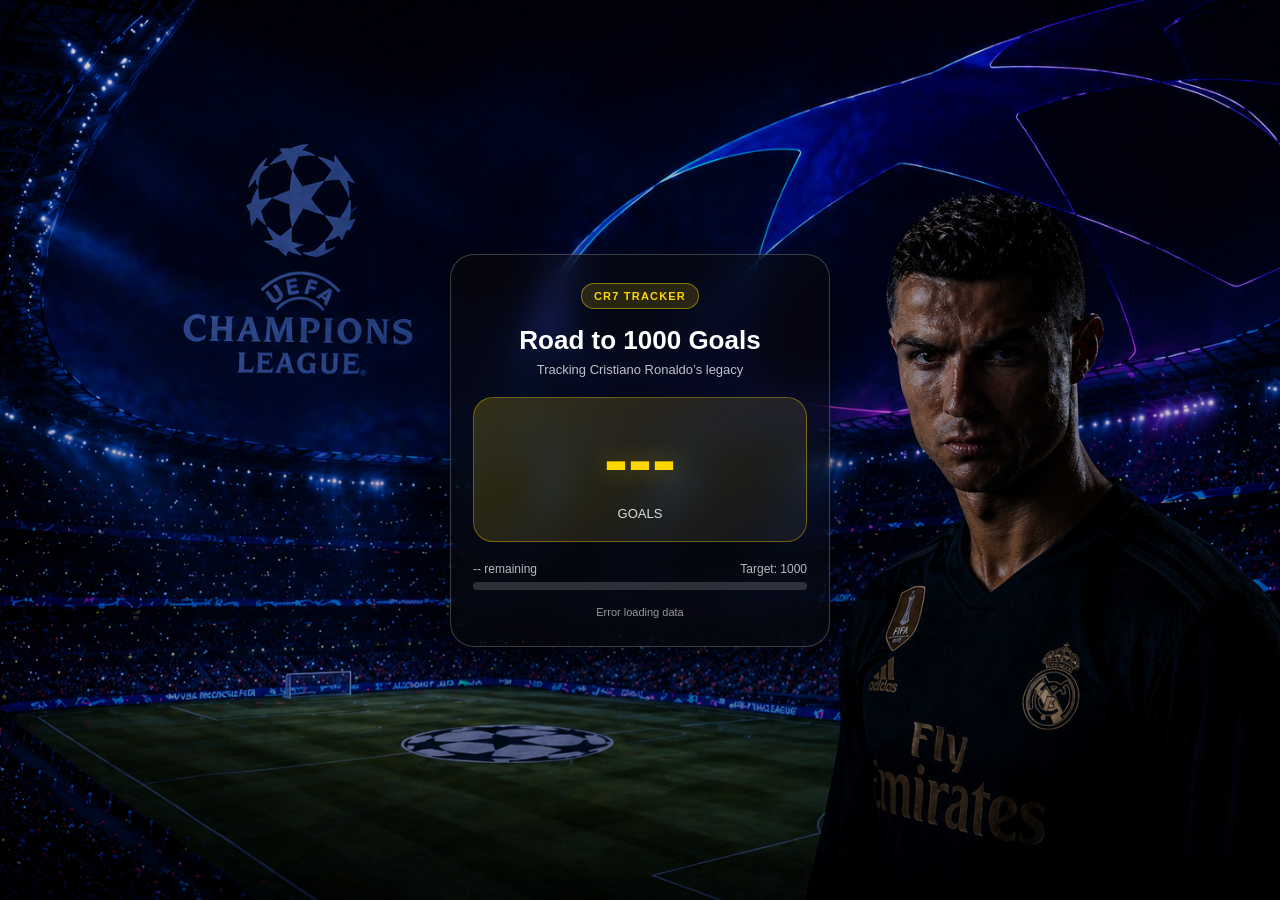
==== index.html @ 90e4d959 "first commit" ====
<!DOCTYPE html>
<html lang="en">
<head>
  <meta charset="UTF-8" />
  <meta name="viewport" content="width=device-width, initial-scale=1.0" />
  <title>CR7 - 1000 Goals Tracker</title>
  <link rel="stylesheet" href="css/styles.css" />
</head>

<body>
  <main class="container">
    <section class="card">
      <div class="badge">CR7 Tracker</div>

      <h1>Road to 1000 Goals</h1>
      <p class="subtitle">Tracking Cristiano Ronaldo’s legacy</p>

      <div class="goals-box">
        <div id="goalsNumber" class="goals-number">---</div>
        <div class="goals-label">goals</div>
      </div>

      <div class="progress-area">
        <div class="progress-info">
          <span id="remainingGoals">-- remaining</span>
          <span>Target: 1000</span>
        </div>

        <div class="progress-bar">
          <div id="progressFill" class="progress-fill"></div>
        </div>
      </div>

      <div id="lastUpdated" class="footer">
        Loading data...
      </div>
    </section>
  </main>

  <script src="js/config.js"></script>

</body>
</html>
---- css/styles.css ----
* {
      margin: 0;
      padding: 0;
      box-sizing: border-box;
      font-family: Arial, Helvetica, sans-serif;
    }

    body {
      min-height: 100vh;
      background:
        linear-gradient(rgba(0, 0, 0, 0.15), rgba(0, 0, 0, 0.35)),
        url("../assets/cristiano.png") center/cover no-repeat;
      color: white;
      display: flex;
      align-items: center;
      justify-content: center;
    }

    .container {
      width: 100%;
      min-height: 100vh;
      display: flex;
      align-items: center;
      justify-content: center;
      padding: 16px;
    }

    .card {
      width: min(80%, 380px);
      padding: 28px 22px;
      border-radius: 24px;
      background: rgba(10, 10, 10, 0.58);
      border: 1px solid rgba(255, 255, 255, 0.22);
      box-shadow: 0 20px 60px rgba(0, 0, 0, 0.6);
      text-align: center;
      backdrop-filter: blur(16px);
    }

    .badge {
      display: inline-block;
      padding: 6px 12px;
      border-radius: 999px;
      background: rgba(255, 215, 0, 0.14);
      border: 1px solid rgba(255, 215, 0, 0.45);
      color: #ffd700;
      font-size: 11px;
      font-weight: 700;
      letter-spacing: 1.2px;
      text-transform: uppercase;
      margin-bottom: 16px;
    }

    h1 {
      font-size: 26px;
      margin-bottom: 6px;
    }

    .subtitle {
      color: rgba(255, 255, 255, 0.75);
      font-size: 13px;
      margin-bottom: 20px;
    }

    .goals-box {
      margin: 0 auto 20px;
      padding: 20px 12px;
      border-radius: 20px;
      background: linear-gradient(145deg, rgba(255, 215, 0, 0.18), rgba(255, 255, 255, 0.06));
      border: 1px solid rgba(255, 215, 0, 0.35);
    }

    .goals-number {
      font-size: 72px;
      font-weight: 900;
      color: #ffd700;
      text-shadow: 0 0 25px rgba(255, 215, 0, 0.35);
    }

    .goals-label {
      margin-top: 6px;
      font-size: 13px;
      color: rgba(255, 255, 255, 0.85);
      text-transform: uppercase;
    }

    .progress-area {
      margin-top: 12px;
    }

    .progress-info {
      display: flex;
      justify-content: space-between;
      font-size: 12px;
      color: rgba(255, 255, 255, 0.72);
      margin-bottom: 6px;
    }

    .progress-bar {
      width: 100%;
      height: 8px;
      background: rgba(255, 255, 255, 0.16);
      border-radius: 999px;
      overflow: hidden;
    }

    .progress-fill {
      height: 100%;
      width: 0%;
      background: linear-gradient(90deg, #ffd700, #ff7b00);
      border-radius: 999px;
      transition: width 0.8s ease;
    }

    .footer {
      margin-top: 16px;
      font-size: 11px;
      color: rgba(255, 255, 255, 0.58);
    }
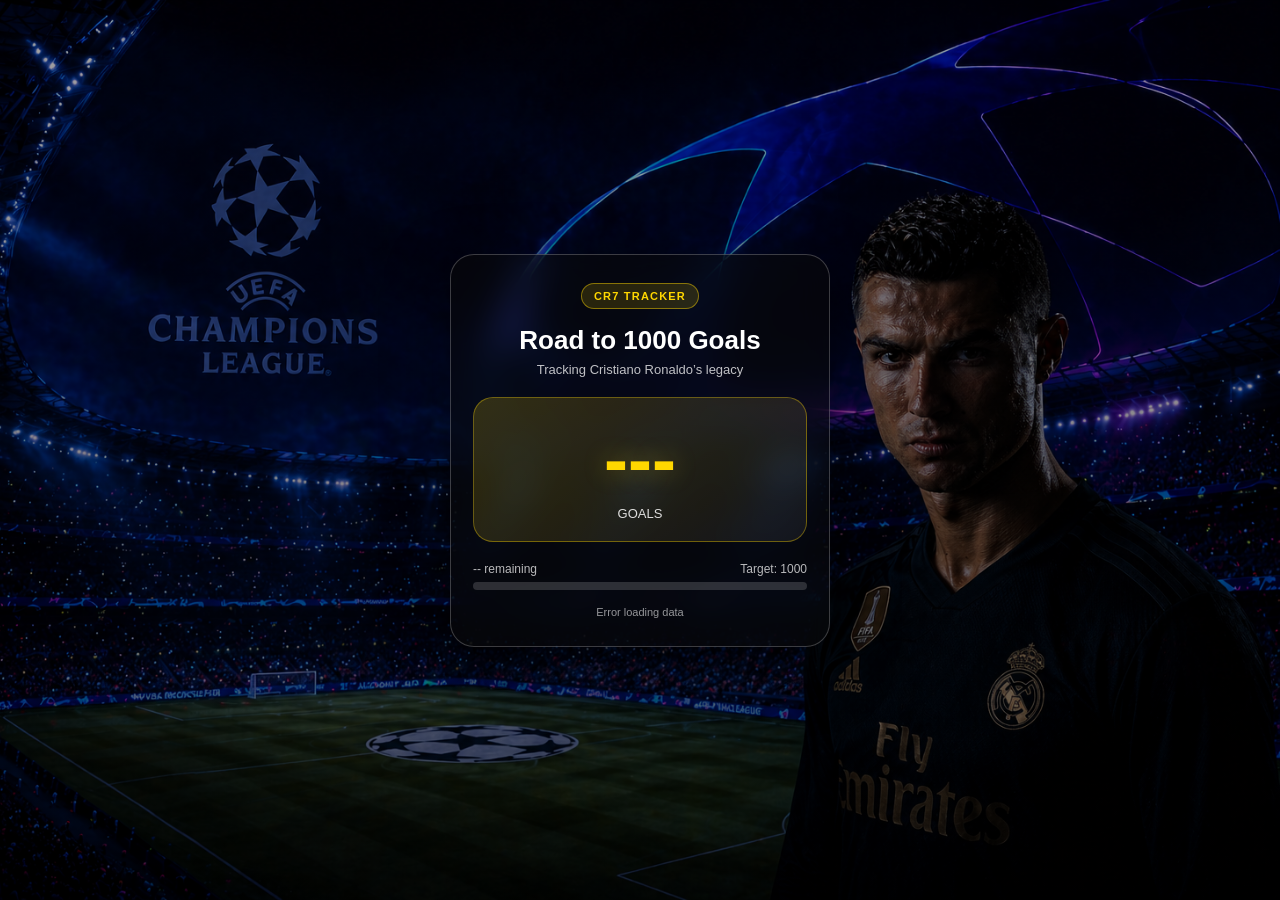
==== commit 0fa2d5ff: "cr7-1000-1.6" ====
--- a/index.html
+++ b/index.html
@@ -2,7 +2,8 @@
 <html lang="en">
 <head>
   <meta charset="UTF-8" />
-  <meta name="viewport" content="width=device-width, initial-scale=1.0" />
+  <meta name="viewport" content="width=device-width, initial-scale=1.0, viewport-fit=cover">
+  <meta name="theme-color" content="#000000">
   <title>CR7 - 1000 Goals Tracker</title>
   <link rel="stylesheet" href="css/styles.css" />
 </head>
--- a/css/styles.css
+++ b/css/styles.css
@@ -5,15 +5,32 @@
       font-family: Arial, Helvetica, sans-serif;
     }
 
+    html, body {
+        height: 100%;
+        min-height: 100%;
+        margin: 0;
+        overflow: hidden;
+        background-color: #050505;
+    }
+
     body {
-      min-height: 100vh;
-      background:
-        linear-gradient(rgba(0, 0, 0, 0.15), rgba(0, 0, 0, 0.35)),
-        url("../assets/cristiano.png") center/cover no-repeat;
-      color: white;
-      display: flex;
-      align-items: center;
-      justify-content: center;
+        min-height: 100dvh;
+        background-color: #000;
+        background-image:
+            linear-gradient(rgba(0, 0, 0, 0.35), rgba(0, 0, 0, 0.55)),
+            url("../assets/cristiano.png");
+        background-size: cover;
+        background-position: right center;
+        background-repeat: no-repeat;
+        color: white;
+        display: flex;
+        align-items: center;
+        justify-content: center;
+
+        padding-top: env(safe-area-inset-top);
+        padding-bottom: env(safe-area-inset-bottom);
+        padding-left: env(safe-area-inset-left);
+        padding-right: env(safe-area-inset-right);
     }
 
     .container {
@@ -115,4 +132,12 @@
       margin-top: 16px;
       font-size: 11px;
       color: rgba(255, 255, 255, 0.58);
-    }+    }
+
+    @media (max-width: 768px) {
+    body {
+        background:
+        linear-gradient(rgba(0, 0, 0, 0.25), rgba(0, 0, 0, 0.6)),
+        url("../assets/cristiano.png") 100% center / cover no-repeat;
+    }
+}
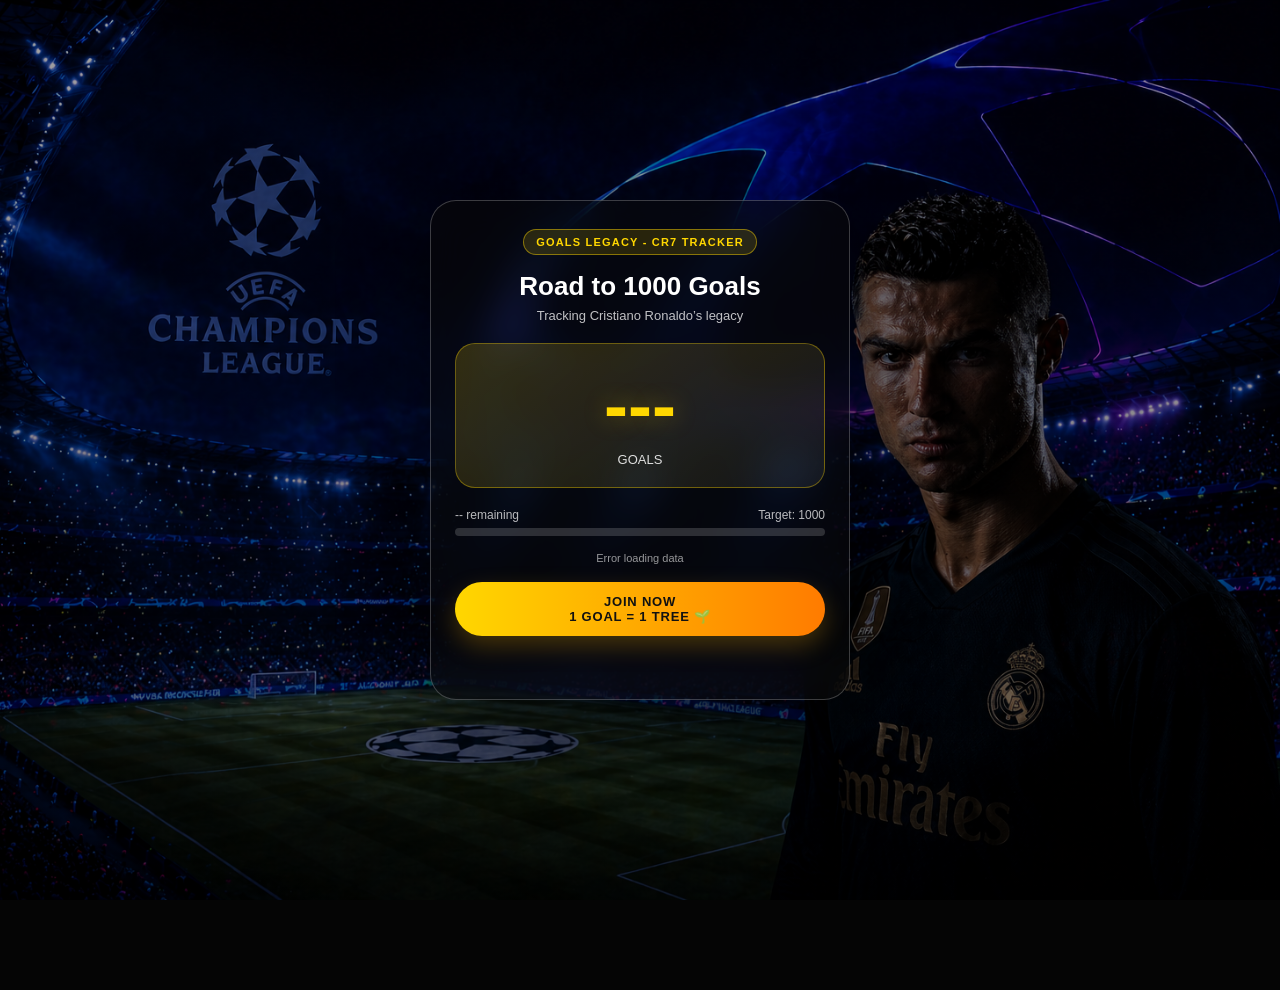
==== commit 02741429: "cr7-1000-1.7 Co-authored-by: Copilot <copilot@github.com>" ====
--- a/index.html
+++ b/index.html
@@ -4,14 +4,21 @@
   <meta charset="UTF-8" />
   <meta name="viewport" content="width=device-width, initial-scale=1.0, viewport-fit=cover">
   <meta name="theme-color" content="#000000">
-  <title>CR7 - 1000 Goals Tracker</title>
+  <link rel="icon" href="./assets/favicon.png" />
+  <link rel="apple-touch-icon" sizes="180x180" href="./assets/favicon.png" />
+  <link rel="icon" type="image/png" sizes="32x32" href="./assets/favicon.png" />
+  <link rel="icon" type="image/png" sizes="16x16" href="./assets/favicon.png" />
+  <title>Goals Legacy - CR7 1000 Goals Tracker</title>
   <link rel="stylesheet" href="css/styles.css" />
 </head>
 
 <body>
   <main class="container">
-    <section class="card">
-      <div class="badge">CR7 Tracker</div>
+    <section class="flip-card" id="flipCard">
+      <div class="flip-card-inner">
+        <div class="card card-front">
+
+      <div class="badge">Goals Legacy - CR7 Tracker</div>
 
       <h1>Road to 1000 Goals</h1>
       <p class="subtitle">Tracking Cristiano Ronaldo’s legacy</p>
@@ -35,8 +42,88 @@
       <div id="lastUpdated" class="footer">
         Loading data...
       </div>
+
+        <button class="join-button" id="joinButton">
+          Join Now<br>1 Goal = 1 Tree 🌱
+        </button>
+        </div>
+
+        <div class="card card-back">
+          <div class="donation-tag">Goals Legacy</div>
+          
+          <h2>Every Goal Can Create Impact</h2>
+
+          <p>
+            Join the challenge: every Cristiano Ronaldo goal is a chance to support the planet.
+          </p>
+          
+          <div class="impact-line">
+            <span>1 Goal</span>
+            <span>=</span>
+            <span>1 Tree 🌱</span>
+          </div>
+
+          <a
+            class="donate-button"
+            href="https://onetreeplanted.org/products/plant-trees"
+            target="_blank"
+            rel="noopener noreferrer"
+          >
+            Donate a Tree
+          </a>
+
+          <button class="donated-button" id="donatedButton">
+            I Already Donated
+          </button>
+
+          <div class="donation-counter">
+            <span id="donationCount">0</span> supporters joined the challenge
+          </div>
+
+          <p class="donation-note">
+            Donations go directly to One Tree Planted.<br>This is an independent fan project.
+          </p>
+
+          <button class="back-button" id="backButton">
+            Back to Goal Tracker
+          </button>
+        </div>
+      </div>
     </section>
+
   </main>
+
+  <div class="email-popup-overlay" id="emailPopup">
+    <div class="email-popup">
+      <button class="email-popup-close" id="closeEmailPopup">×</button>
+
+      <div class="email-popup-icon">🌱</div>
+
+      <h2>Join Goals Legacy</h2>
+
+      <p>
+        Want to receive updates about future football impact projects?
+      </p>
+
+      <input
+        type="email"
+        id="emailInput"
+        placeholder="Enter your email"
+      />
+
+      <button id="subscribeButton" class="subscribe-button">
+        Subscribe
+      </button>
+
+      <p class="email-popup-policy">
+        We’ll only use your email to send project updates. No spam.
+        By subscribing, you agree to our
+        <a href="privacy.html" target="_blank">Privacy Policy</a>.
+      </p>
+
+      <p id="emailPopupMessage" class="email-popup-message"></p>
+    </div>
+  </div>
 
   <script src="js/config.js"></script>
 
--- a/css/styles.css
+++ b/css/styles.css
@@ -35,22 +35,82 @@
 
     .container {
       width: 100%;
-      min-height: 100vh;
+      min-height: 120vh;
       display: flex;
       align-items: center;
       justify-content: center;
       padding: 16px;
     }
 
+    .flip-card {
+      width: min(82%, 420px);
+      min-height: 500px;
+      perspective: 1200px;
+    }
+
+    .flip-card-inner {
+      position: relative;
+      width: 100%;
+      min-height: 500px;        /* antes 560px */
+      transition: transform 0.8s ease;
+      transform-style: preserve-3d;
+    }
+
     .card {
-      width: min(80%, 380px);
-      padding: 28px 22px;
-      border-radius: 24px;
+      position: absolute;
+      inset: 0;
+      width: 100%;
+      min-height: 500px;        /* antes 560px */
+      padding: 28px 24px;       /* antes 34px 28px */
+      border-radius: 26px;
       background: rgba(10, 10, 10, 0.58);
       border: 1px solid rgba(255, 255, 255, 0.22);
-      box-shadow: 0 20px 60px rgba(0, 0, 0, 0.6);
+      box-shadow: 0 25px 80px rgba(0, 0, 0, 0.6);
       text-align: center;
-      backdrop-filter: blur(16px);
+      backdrop-filter: blur(18px);
+      backface-visibility: hidden;
+    }
+
+    .flip-card.flipped .flip-card-inner {
+      transform: rotateY(180deg);
+    }
+
+    .card-back {
+      transform: rotateY(180deg);
+      display: flex;
+      flex-direction: column;
+      justify-content: center;
+    }
+
+    .join-button,
+    .back-button {
+      margin-top: 18px;
+      width: 100%;
+      padding: 12px 16px;
+      border-radius: 999px;
+      border: none;
+      background: linear-gradient(90deg, #ffd700, #ff7b00);
+      color: #111;
+      font-size: 13px;
+      font-weight: 900;
+      text-transform: uppercase;
+      letter-spacing: 0.8px;
+      cursor: pointer;
+      box-shadow: 0 10px 25px rgba(255, 180, 0, 0.25);
+      transition: transform 0.2s ease, box-shadow 0.2s ease;
+    }
+
+    .join-button:hover,
+    .back-button:hover {
+      transform: translateY(-2px);
+      box-shadow: 0 14px 35px rgba(255, 180, 0, 0.38);
+    }
+
+    .back-button {
+      margin-top: 18px;
+      background: rgba(255, 255, 255, 0.08);
+      color: #ffd700;
+      border: 1px solid rgba(255, 215, 0, 0.35);
     }
 
     .badge {
@@ -133,11 +193,231 @@
       font-size: 11px;
       color: rgba(255, 255, 255, 0.58);
     }
+    
+    .donation-section {
+      margin-top: 22px;
+      padding: 18px 16px;
+      border-radius: 22px;
+      background: rgba(255, 255, 255, 0.07);
+      border: 1px solid rgba(255, 215, 0, 0.22);
+    }
+
+    .donation-tag {
+      display: inline-block;
+      margin-bottom: 10px;
+      padding: 5px 10px;
+      border-radius: 999px;
+      background: rgba(255, 215, 0, 0.12);
+      color: #ffd700;
+      font-size: 10px;
+      font-weight: 800;
+      letter-spacing: 1.2px;
+      text-transform: uppercase;
+    }
+
+    .donation-section h2 {
+      font-size: 17px;
+      margin-bottom: 8px;
+    }
+
+    .donation-section p {
+      font-size: 12px;
+      line-height: 1.45;
+      color: rgba(255, 255, 255, 0.72);
+    }
+
+    .impact-line {
+      margin: 14px 0;
+      display: flex;
+      align-items: center;
+      justify-content: center;
+      gap: 10px;
+      font-weight: 900;
+      color: #ffd700;
+      font-size: 15px;
+    }
+
+    .donate-button {
+      display: inline-block;
+      width: 100%;
+      padding: 12px 16px;
+      border-radius: 999px;
+      background: linear-gradient(90deg, #ffd700, #ff7b00);
+      color: #111;
+      text-decoration: none;
+      font-size: 13px;
+      font-weight: 900;
+      text-transform: uppercase;
+      letter-spacing: 0.8px;
+      box-shadow: 0 10px 25px rgba(255, 180, 0, 0.25);
+      transition: transform 0.2s ease, box-shadow 0.2s ease;
+    }
+
+    .donate-button:hover {
+      transform: translateY(-2px);
+      box-shadow: 0 14px 35px rgba(255, 180, 0, 0.38);
+    }
+
+    .donation-note {
+      margin-top: 10px;
+      font-size: 10px !important;
+      color: rgba(255, 255, 255, 0.5) !important;
+    }
+
+    .donated-button {
+      margin-top: 10px;
+      width: 100%;
+      padding: 11px 16px;
+      border-radius: 999px;
+      background: rgba(255, 255, 255, 0.08);
+      border: 1px solid rgba(255, 215, 0, 0.35);
+      color: #ffd700;
+      font-size: 12px;
+      font-weight: 900;
+      text-transform: uppercase;
+      letter-spacing: 0.8px;
+      cursor: pointer;
+      transition: all 0.2s ease;
+    }
+
+    .donated-button:hover {
+      background: rgba(255, 215, 0, 0.14);
+      transform: translateY(-1px);
+    }
+
+    .donated-button:disabled {
+      opacity: 0.55;
+      cursor: not-allowed;
+      transform: none;
+    }
+
+    .donation-counter {
+      margin-top: 10px;
+      font-size: 11px;
+      color: rgba(255, 255, 255, 0.62);
+    }
+
+    .email-popup-overlay {
+      position: fixed;
+      inset: 0;
+      background: rgba(0, 0, 0, 0.72);
+      backdrop-filter: blur(8px);
+      display: none;
+      align-items: center;
+      justify-content: center;
+      z-index: 9999;
+      padding: 20px;
+    }
+
+    .email-popup-overlay.show {
+      display: flex;
+    }
+
+    .email-popup {
+      position: relative;
+      width: min(92%, 390px);
+      padding: 28px 24px;
+      border-radius: 28px;
+      background: rgba(10, 10, 10, 0.92);
+      border: 1px solid rgba(255, 215, 0, 0.28);
+      box-shadow: 0 30px 90px rgba(0, 0, 0, 0.7);
+      text-align: center;
+      color: white;
+    }
+
+    .email-popup-close {
+      position: absolute;
+      top: 12px;
+      right: 14px;
+      background: transparent;
+      border: none;
+      color: rgba(255, 255, 255, 0.7);
+      font-size: 26px;
+      cursor: pointer;
+    }
+
+    .email-popup-icon {
+      font-size: 34px;
+      margin-bottom: 10px;
+    }
+
+    .email-popup h2 {
+      font-size: 24px;
+      margin-bottom: 8px;
+    }
+
+    .email-popup p {
+      font-size: 13px;
+      color: rgba(255, 255, 255, 0.72);
+      line-height: 1.45;
+    }
+
+    #emailInput {
+      width: 100%;
+      margin-top: 18px;
+      padding: 13px 15px;
+      border-radius: 999px;
+      border: 1px solid rgba(255, 215, 0, 0.35);
+      background: rgba(255, 255, 255, 0.08);
+      color: white;
+      outline: none;
+      font-size: 14px;
+    }
+
+    #emailInput::placeholder {
+      color: rgba(255, 255, 255, 0.45);
+    }
+
+    .subscribe-button {
+      width: 100%;
+      margin-top: 12px;
+      padding: 13px 16px;
+      border-radius: 999px;
+      border: none;
+      background: linear-gradient(90deg, #ffd700, #ff7b00);
+      color: #111;
+      font-weight: 900;
+      text-transform: uppercase;
+      letter-spacing: 0.8px;
+      cursor: pointer;
+    }
+
+    .email-popup-policy {
+      margin-top: 14px;
+      font-size: 10px !important;
+      color: rgba(255, 255, 255, 0.5) !important;
+    }
+
+    .email-popup-policy a {
+      color: #ffd700;
+      text-decoration: none;
+    }
+
+    .email-popup-message {
+      margin-top: 10px;
+      font-size: 12px !important;
+      color: #ffd700 !important;
+    }
 
     @media (max-width: 768px) {
-    body {
-        background:
-        linear-gradient(rgba(0, 0, 0, 0.25), rgba(0, 0, 0, 0.6)),
-        url("../assets/cristiano.png") 100% center / cover no-repeat;
-    }
-}+      body {
+          background:
+          linear-gradient(rgba(0, 0, 0, 0.25), rgba(0, 0, 0, 0.6)),
+          url("../assets/cristiano.png") 100% center / cover no-repeat;
+      }
+    }
+    @media (max-width: 480px) {
+      .flip-card {
+        width: min(90%, 360px);
+        min-height: 480px;
+      }
+
+      .flip-card-inner,
+      .card {
+        min-height: 480px;
+      }
+
+      .card {
+        padding: 24px 20px;
+      }
+    }
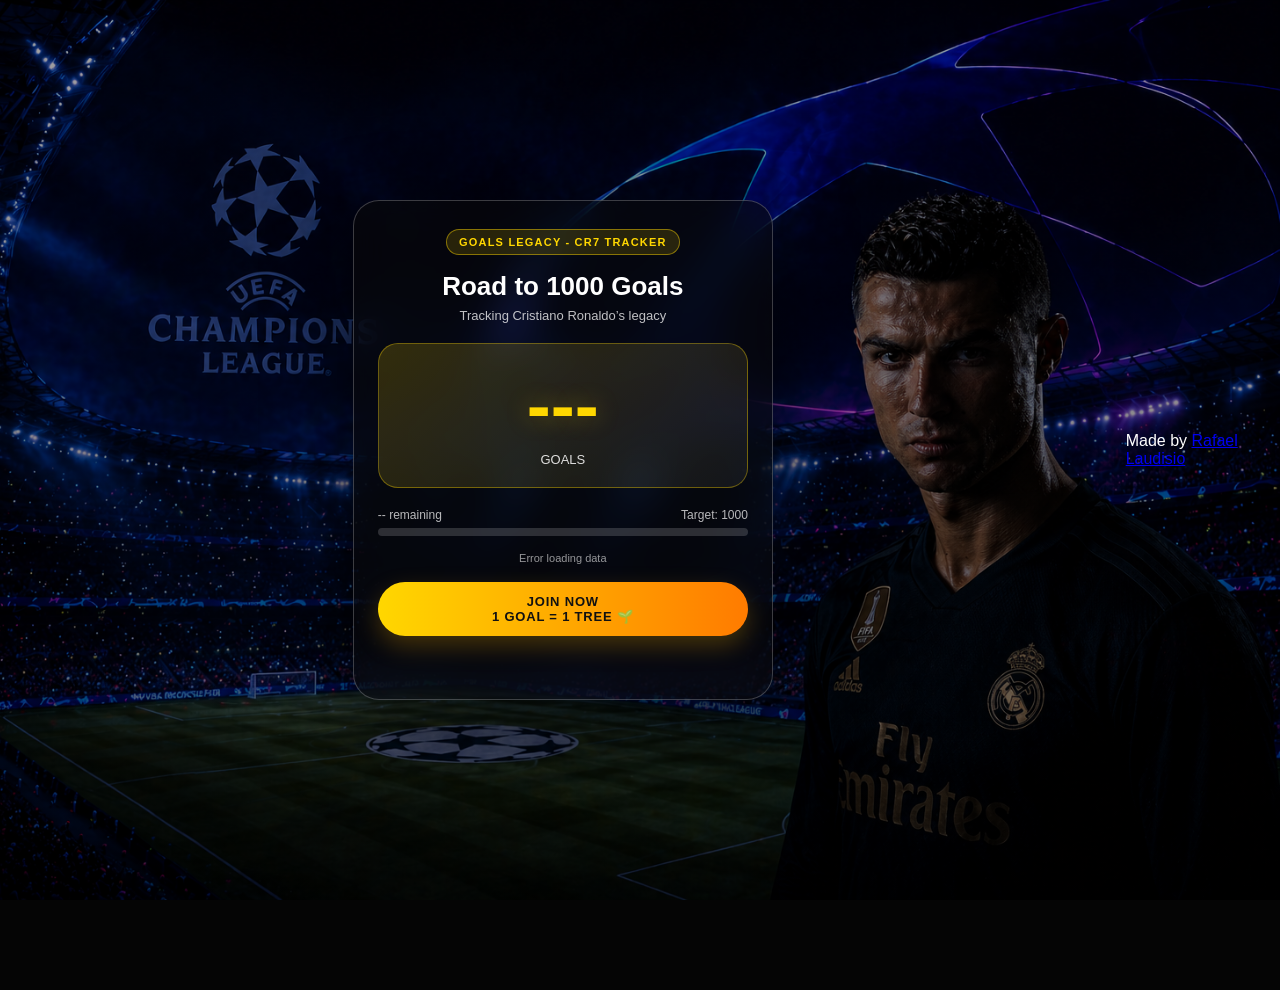
==== commit 6c45767a: "Update index.html" ====
--- a/index.html
+++ b/index.html
@@ -127,5 +127,12 @@
 
   <script src="js/config.js"></script>
 
+  <div class="footer-credit">
+    Made by 
+    <a href="https://github.com/laudisio" target="_blank" rel="noopener noreferrer">
+      Rafael Laudisio
+    </a>
+  </div>
+
 </body>
 </html>
